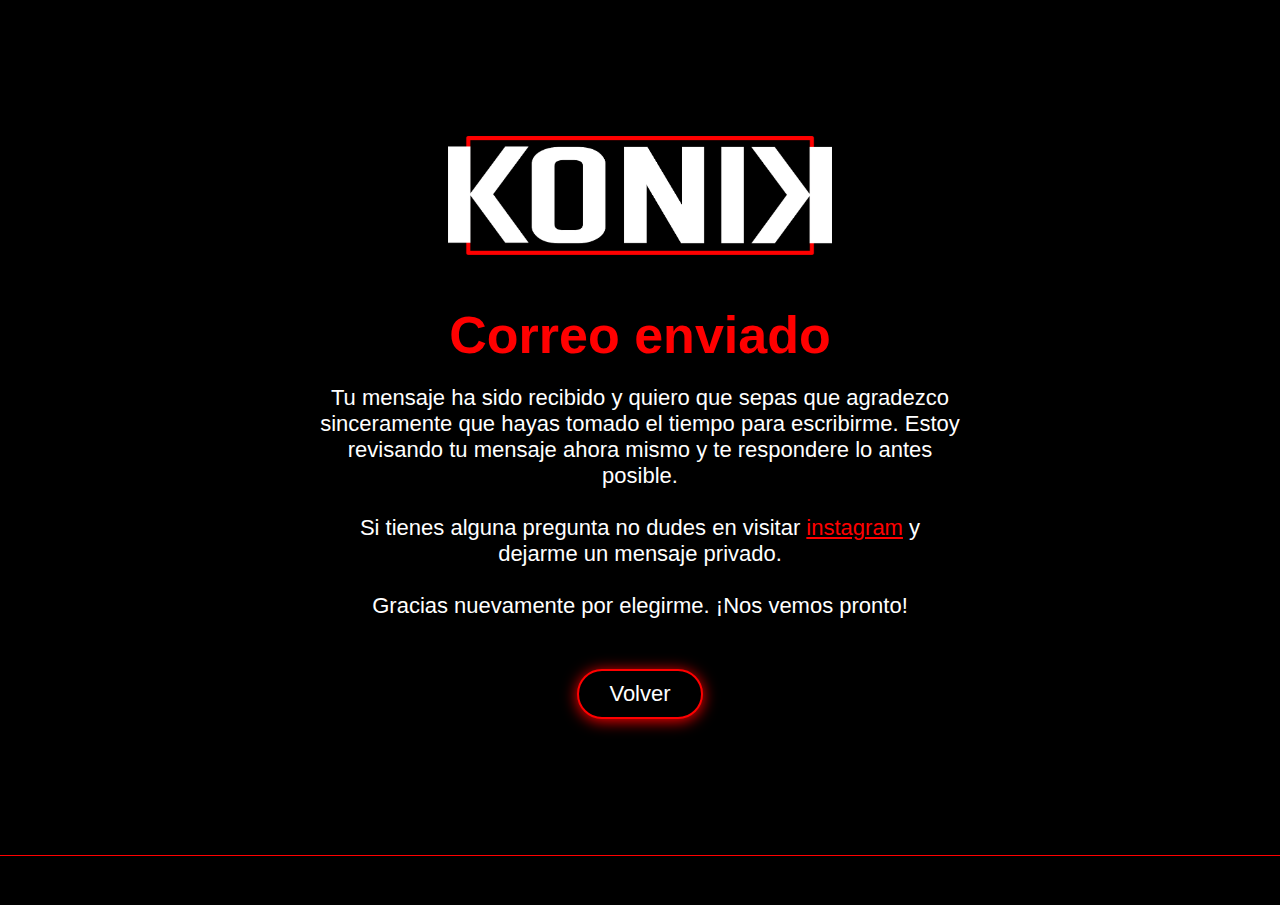
==== correo_enviado.html @ 38d7a2a4 "Agregando formulari de correo 28/01/2024" ====
<!DOCTYPE html>
<html lang="es">
<head>
    <meta charset="UTF-8">
    <meta name="viewport" content="width=device-width, initial-scale=1.0">
    <link rel="stylesheet" href="style2.css">
    <link rel="stylesheet" href="fontawesome/css/all.css">
    <link rel="icon" href="images/iconoKinok.png">
    <title>KINOK</title>
</head>
<body>

    <section class="contenido">
        
            <img class="logo" src="images/KONIK_logo_web.png" alt="">
        
        
        <div class="txt-enviado">

            <div class="titulo">
                <h1>
                    Correo enviado
                </h1>
            </div>

            <div class="texto">
                <p>
                    
                    Tu mensaje ha sido recibido y quiero que sepas que agradezco sinceramente que hayas tomado el tiempo para escribirme.
                    Estoy revisando tu mensaje ahora mismo y te respondere lo antes posible. <br> <br>
                    Si tienes alguna pregunta no dudes en visitar <a href="https://www.instagram.com/kinok_music/">instagram</a> y dejarme un mensaje privado. <br><br>
                    Gracias nuevamente por elegirme. ¡Nos vemos pronto!
                    
                </p>
            </div>

            <a class="enlace" href="https://www.kinokmusic.es/"><button class="btn">Volver</button></a>
        </div>
    </section>

    <footer>
        <div class="contenedor-footer">
          <p id="TextoFooter"></p>
        </div>
      </footer>
    
    
</body>
<script src="scripts/jQuery-3.7.1.js"></script>
<script src="scripts/script.js"></script>
</html>
---- style2.css ----
*{
	margin: 0;
	padding: 0;
    box-sizing: border-box;
}

@import url('https://fonts.googleapis.com/css2?family=Roboto:wght@400;500;700&display=swap');

:root{
    
    --degradado: linear-gradient(to bottom, #3FFF00 0%,#212121 5%,#212121 95%,#3FFF00 100%);
    --color-general: red;
    --color-negro: #000000;
    --color-naranja: #FF5500;
}



body{
    font-family: 'Roboto', sans-serif;
    background: black;
}

p{
    color: white;
}

h1{
    color: var(--color-general);
}


.contenido{
    width: 100%;
    height: 95vh;
    display: flex;
    flex-direction: column;
    align-items: center;
    justify-content: center;
    
}

.contenido-politicas{
    width: 100%;
    display: flex;
    flex-direction: column;
    align-items: center;
    justify-content: center;
    padding: 50px 0 50px 0;
}



.logo {
width: 30%;
}

.txt-enviado{
    display: flex;
    flex-direction: column;
    justify-content: center;
    align-items: center;
    
}



.titulo{
    margin-top: 50px;
}



.txt-enviado h1 {
    font-size: 52px;
}

.texto{
    margin: 20px 0 50px;
    display: flex;
    justify-content: center;
}

.texto-politicas {
    margin: 20px 0 50px;
    display: flex;
    flex-direction: column;
    align-items: center;
}

.texto p {
    
    text-align: center;
    font-size: 22px;
    width: 50%;

}

.txt {
        
    font-size: 22px;
    width: 50%;
}

.texto p a{

    color: var(--color-general);

}


.btn{

    font-family: Roboto, sans-serif;
    font-weight: 400;
    font-size: 22px;
    color: #fff;
    background-color: var(--color-negro);
    padding: 10px 30px;
    border: 2px solid var(--color-general);
    box-shadow: 0px 2px 15px 0px var(--color-general);
    border-radius: 50px;
    transition : 1000ms;
    transform: translateY(0);
    display: flex;
    flex-direction: row;
    align-items: center;
    cursor: pointer;
}

.btn:hover{

    transition : 1000ms;
    padding: 10px 50px;
    transform : translateY(-0px);
    color: #ffffff;
    border:2px solid var(--color-general);
}

.enlace{
    text-decoration: none;
}

@media(max-width: 1200px) {

    .logo {
        width: 70%;
    }

    .txt-enviado h1 {
        font-size: 32px;
    }

    .texto p {
  
        width: 80%;   
        font-size: 18px; 
    }

    .txt {
  
        width: 80%;   
        font-size: 18px; 
    }

   


}

.span-titulos{
    color: var(--color-general);
}




/*///////////////// FOOTER ////////////////////////*/

.contenedor-footer {
    height: 50px;
    display: flex;
    justify-content: center;
    align-items: center;
    border-top: 1px solid var(--color-general);
}

.contenedor-footer p{
    color: white;
}

/*///////////////////////////////////////////////////*/
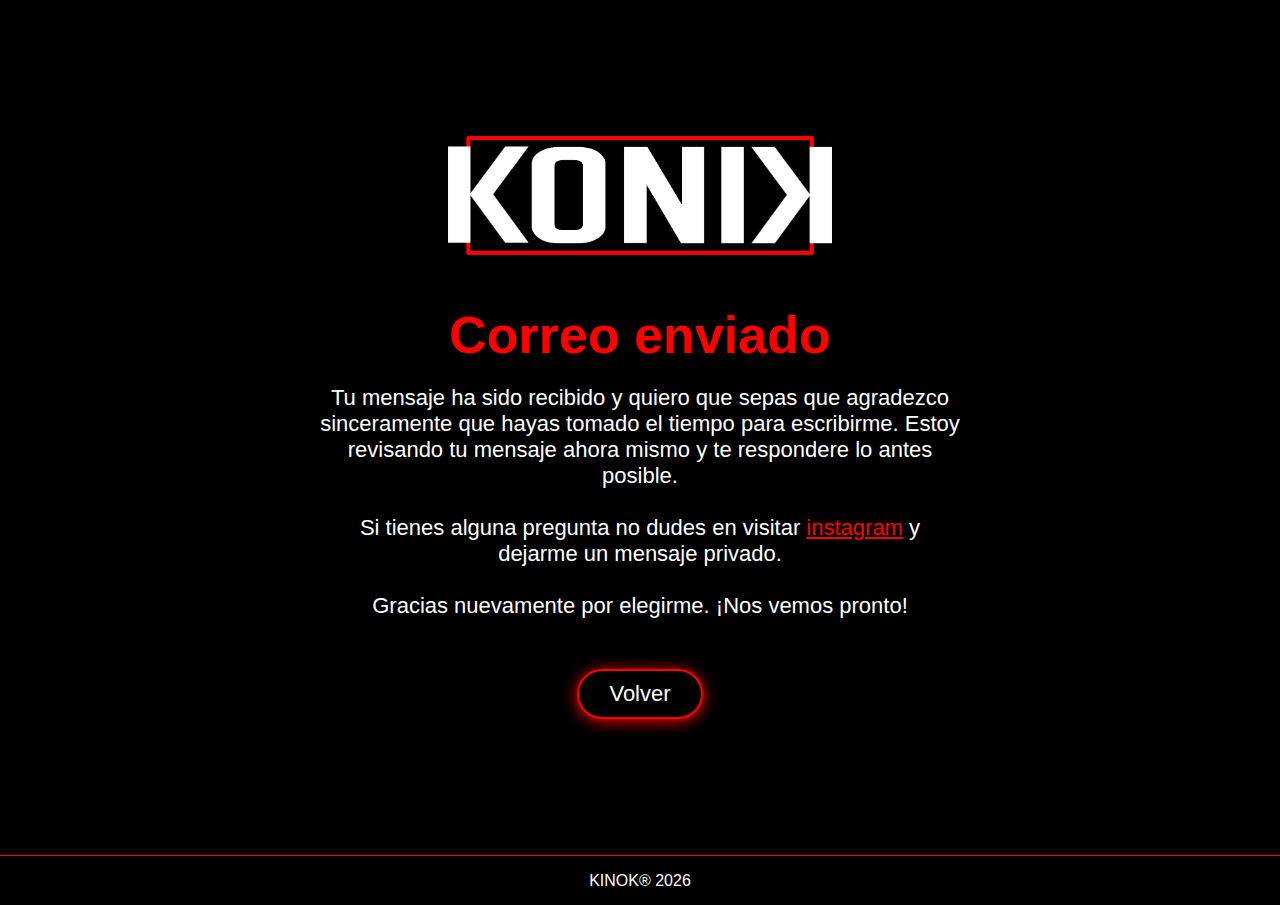
==== commit d401576e: "Ajustes tecnicos de la web 28/01/2024" ====
--- a/correo_enviado.html
+++ b/correo_enviado.html
@@ -28,13 +28,13 @@
                     
                     Tu mensaje ha sido recibido y quiero que sepas que agradezco sinceramente que hayas tomado el tiempo para escribirme.
                     Estoy revisando tu mensaje ahora mismo y te respondere lo antes posible. <br> <br>
-                    Si tienes alguna pregunta no dudes en visitar <a href="https://www.instagram.com/kinok_music/">instagram</a> y dejarme un mensaje privado. <br><br>
+                    Si tienes alguna pregunta no dudes en visitar <a href="https://www.instagram.com/konik_music/">instagram</a> y dejarme un mensaje privado. <br><br>
                     Gracias nuevamente por elegirme. ¡Nos vemos pronto!
                     
                 </p>
             </div>
 
-            <a class="enlace" href="https://www.kinokmusic.es/"><button class="btn">Volver</button></a>
+            <a class="enlace" href="https://www.konikmusic.es/"><button class="btn">Volver</button></a>
         </div>
     </section>
 
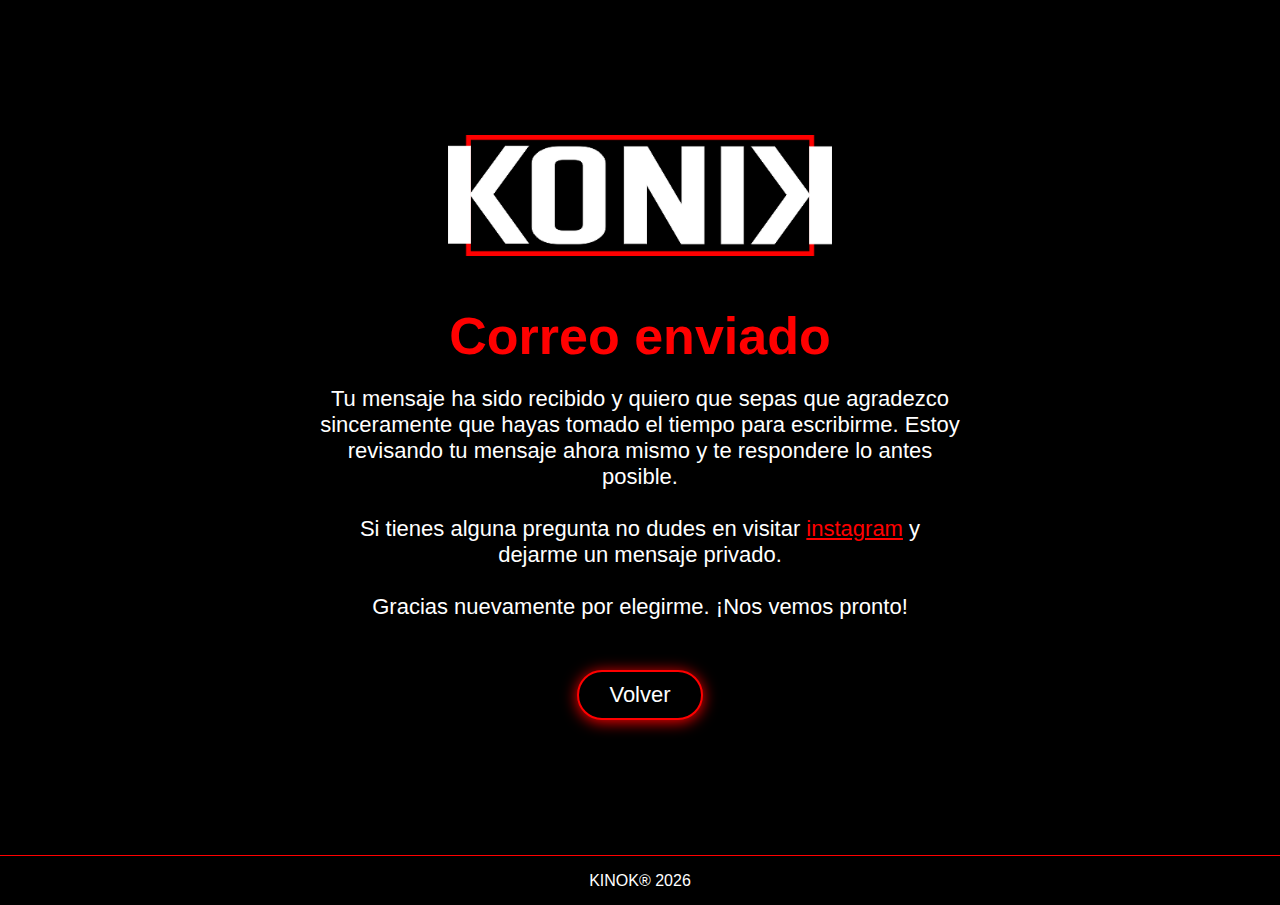
==== commit 19749d20: "Optimizando imagen logo web 30/01/2024" ====
--- a/correo_enviado.html
+++ b/correo_enviado.html
@@ -12,7 +12,7 @@
 
     <section class="contenido">
         
-            <img class="logo" src="images/KONIK_logo_web.png" alt="">
+            <img class="logo" src="images/logo-konik-web.webp" alt="">
         
         
         <div class="txt-enviado">
